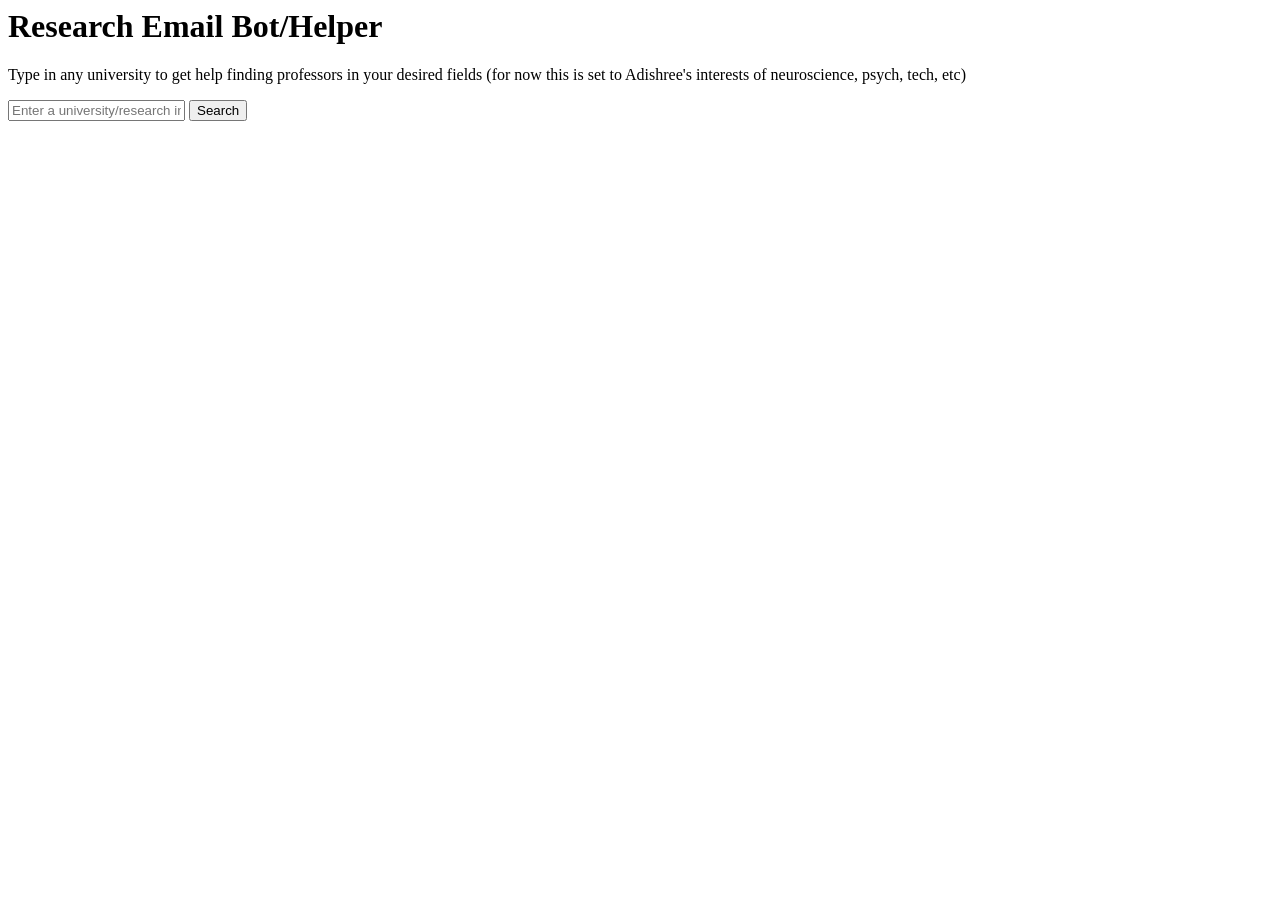
==== static/index.html @ cea08548 "start ui" ====
<html>
    <head>
        <title>Research Email Bot/Helper</title>
        <link rel="stylesheet" href="/static/style.css">
    </head>

    <body>
        <h1>Research Email Bot/Helper</h1>
        <p>Type in any university to get help finding professors in your desired fields (for now this is set to Adishree's interests of neuroscience, psych, tech, etc)</p>
        <div id="input-row">
            <input type="text" id="school-input" placeholder="Enter a university/research institution name"/>
            <button id="search-btn" onclick="search()">Search</button>
        </div>

        <div id="status"></div>
        <div id="results"></div>

        <script src="/static/script.js"></script>
    </body>
</html>
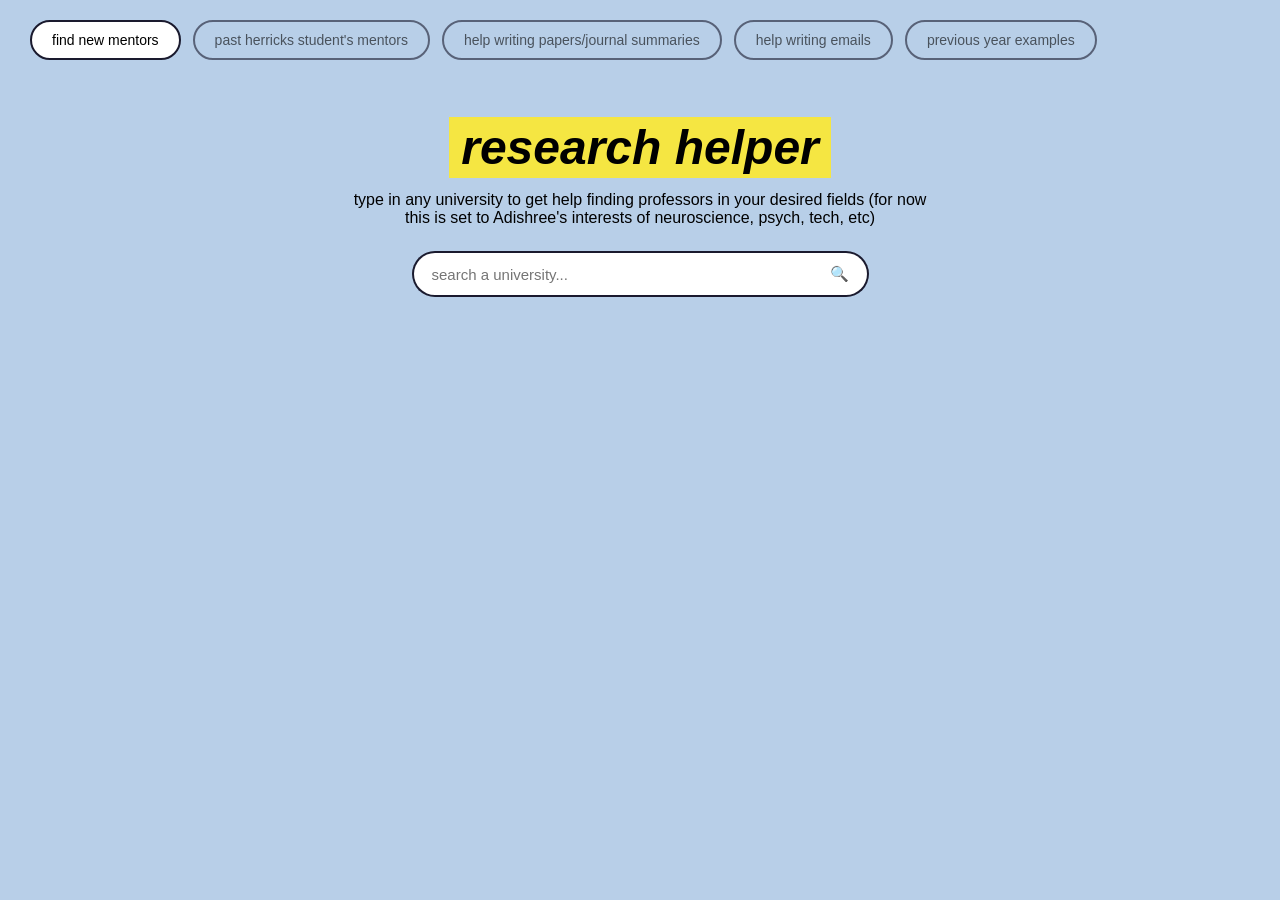
==== commit d0e54bf2: "styling to mtch the images" ====
--- a/static/index.html
+++ b/static/index.html
@@ -5,11 +5,21 @@
     </head>
 
     <body>
-        <h1>Research Email Bot/Helper</h1>
-        <p>Type in any university to get help finding professors in your desired fields (for now this is set to Adishree's interests of neuroscience, psych, tech, etc)</p>
-        <div id="input-row">
-            <input type="text" id="school-input" placeholder="Enter a university/research institution name"/>
-            <button id="search-btn" onclick="search()">Search</button>
+        <nav id="navbar">
+            <button class="nav-btn active">find new mentors</button>
+            <button class="nav-btn disabled">past herricks student's mentors</button>
+            <button class="nav-btn disabled">help writing papers/journal summaries</button>
+            <button class="nav-btn disabled">help writing emails</button>
+            <button class="nav-btn disabled">previous year examples</button>
+        </nav>
+
+        <div id="hero">
+            <h1><span class="highlight">research helper</span></h1>
+            <p>type in any university to get help finding professors in your desired fields (for now this is set to Adishree's interests of neuroscience, psych, tech, etc)</p>
+            <div id="input-row">
+                <input type="text" id="school-input" placeholder="search a university..."/>
+                <button id="search-btn" onclick="search()">🔍</button>
+            </div>
         </div>
 
         <div id="status"></div>
--- a/static/style.css
+++ b/static/style.css
@@ -0,0 +1,131 @@
+* {
+    box-sizing: border-box;
+    margin: 0;
+    padding: 0;
+}
+body{
+    font-family: sans-serif;
+    background: #b8cfe8;
+    min-height: 100vh;
+}
+#navbar{
+    display: flex;
+    gap:12px;
+    padding: 20px 30px;
+    flex-wrap: wrap;
+}
+.nav-btn{
+    padding: 10px 20px;
+    border-radius: 25px;
+    border: 2px solid #1a1a2e;
+    background: #b8cfe8;
+    font-size: 14px;
+    cursor: pointer;
+}
+.nav-btn.active{
+    background: white;
+}
+.nav-btn.disabled{
+    opacity: 0.6;
+    cursor: not-allowed;
+}
+#hero{
+    text-align: center;
+    padding: 40px 20px 30px;
+}
+h1{
+    font-size: 48px;
+    font-style: italic;
+    margin-bottom:16px;
+}
+.highlight{
+    background: #f5e642;
+    padding: 4px 12px;
+}
+#hero p{
+    font-size: 16px;
+    max-width: 600px;
+    margin: 0 auto 24px;
+}
+#input-row{
+    display: flex;
+    justify-content: center;
+    gap:0;
+}
+#school-input{
+    width:400px;
+    padding: 12px 18px;
+    font-size: 15px;
+    border: 2px solid #1a1a2e;
+    border-right: none;
+    border-radius: 25px 0 0 25px;
+    outline: none;
+    background: white;
+}
+#search-btn{
+    padding: 12px 18px;
+    font-size: 15px;
+    border: 2px solid #1a1a2e;
+    border-left: none;
+    border-radius: 0 25px 25px 0;
+    background: white;
+    cursor: pointer;
+}
+#status{
+    text-align: center;
+    padding:16px;
+    font-size:14px;
+    color: #333;
+}
+#results{
+    display: flex;
+    flex-direction: row;
+    overflow-x: auto;
+    gap: 16px;
+    padding: 10px 30px 30px;
+}
+.card{
+    background: #1a2e4a;
+    color: white; 
+    border-radius: 12px;
+    padding: 20px;
+    min-width: 260px;
+    max-width:260px;
+    flex-shrink:0;
+}
+.card-name{
+    background: #f5e642;
+    color: #1a1a2e; 
+    font-style: italic;
+    font-size: 18px;
+    font-weight: bold;
+    padding: 4px 10px;
+    margin-bottom: 14px;
+    display: inline-block;
+}
+.card-role{
+    font-size: 13px;
+    font-weight: bold;
+    margin-bottom: 6px;
+}
+.card-topics{
+    list-style: disc;
+    padding-left: 18px;
+    font-size: 13px;
+    margin-bottom: 16px;
+    line-height: 1.8;
+}
+.card-btn{
+    background: white;
+    color: #1a1a2e;
+    border: none;
+    border-radius: 20px;
+    padding: 8px 14px;
+    font-size: 12px;
+    font-style: italic;
+    cursor: pointer;
+    width: 100%;
+}
+.card-btn:hover{
+    background: #f5e642;
+}
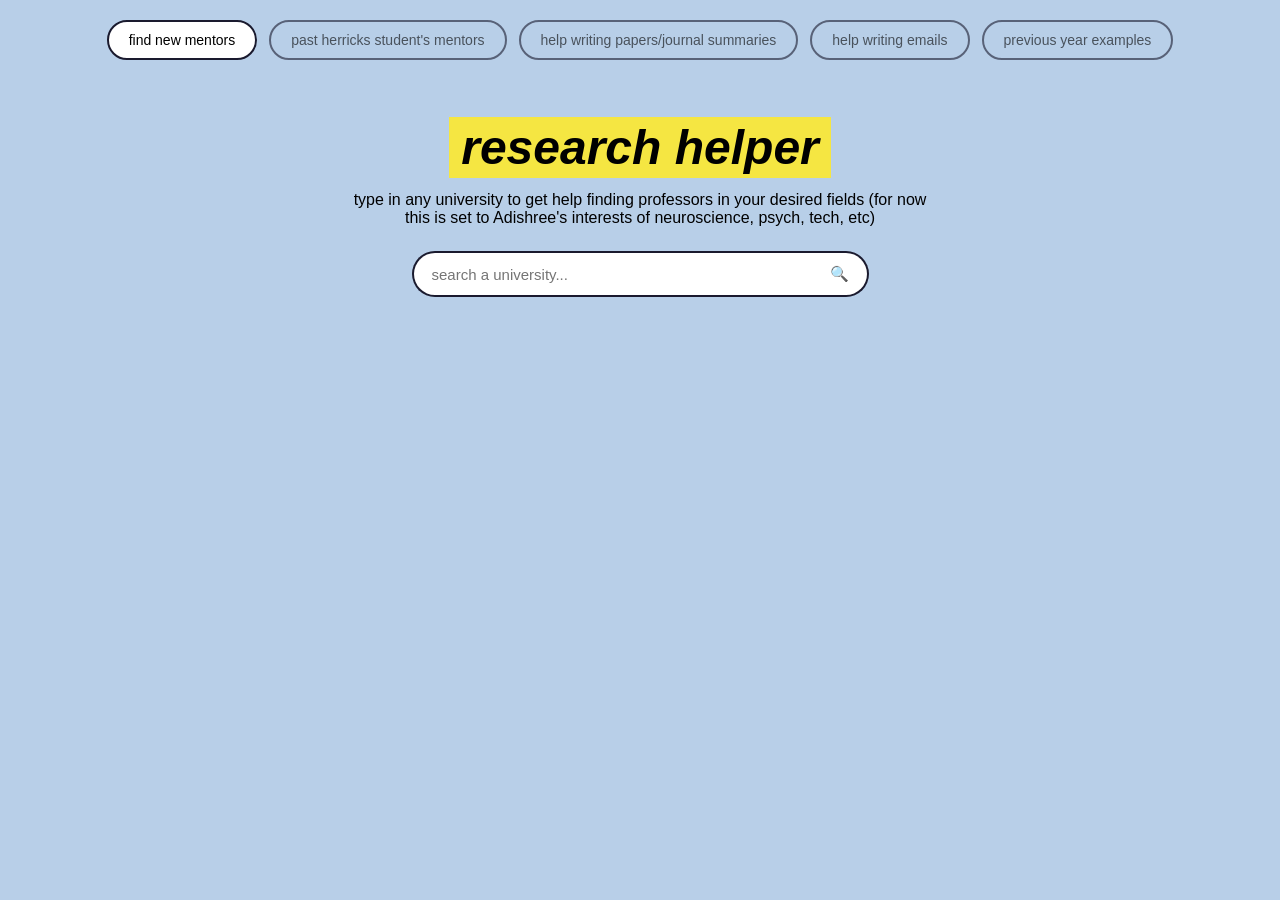
==== commit 6bec619e: "get urls" ====
--- a/static/index.html
+++ b/static/index.html
@@ -5,14 +5,15 @@
     </head>
 
     <body>
-        <nav id="navbar">
-            <button class="nav-btn active">find new mentors</button>
-            <button class="nav-btn disabled">past herricks student's mentors</button>
-            <button class="nav-btn disabled">help writing papers/journal summaries</button>
-            <button class="nav-btn disabled">help writing emails</button>
-            <button class="nav-btn disabled">previous year examples</button>
-        </nav>
-
+        <center>
+            <nav id="navbar" align="center">
+                <button class="nav-btn active">find new mentors</button>
+                <button class="nav-btn disabled">past herricks student's mentors</button>
+                <button class="nav-btn disabled">help writing papers/journal summaries</button>
+                <button class="nav-btn disabled">help writing emails</button>
+                <button class="nav-btn disabled">previous year examples</button>
+            </nav>
+        </center>
         <div id="hero">
             <h1><span class="highlight">research helper</span></h1>
             <p>type in any university to get help finding professors in your desired fields (for now this is set to Adishree's interests of neuroscience, psych, tech, etc)</p>
--- a/static/style.css
+++ b/static/style.css
@@ -13,6 +13,7 @@
     gap:12px;
     padding: 20px 30px;
     flex-wrap: wrap;
+    justify-content: center;
 }
 .nav-btn{
     padding: 10px 20px;
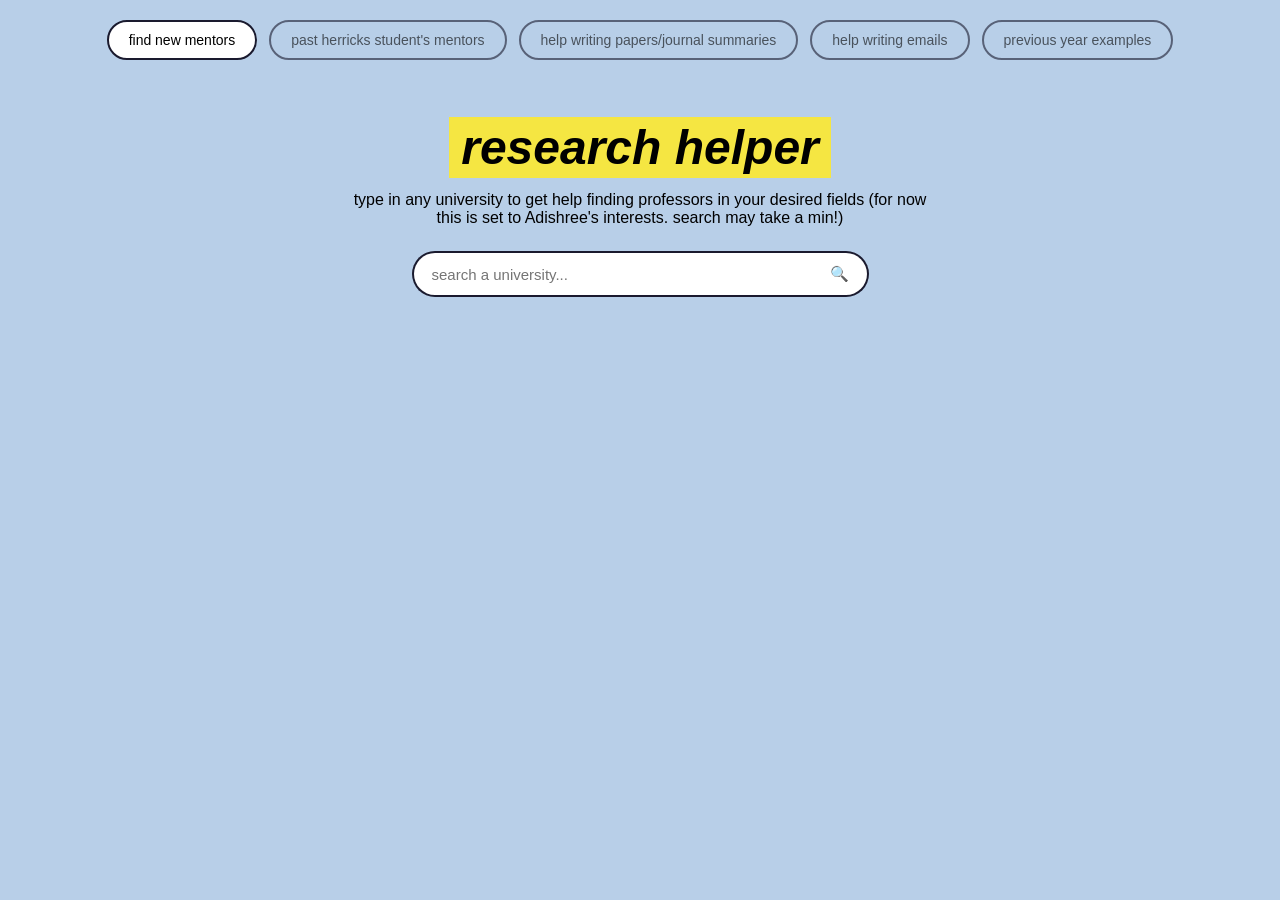
==== commit e12521bd: "styling and fixing links" ====
--- a/static/index.html
+++ b/static/index.html
@@ -16,7 +16,7 @@
         </center>
         <div id="hero">
             <h1><span class="highlight">research helper</span></h1>
-            <p>type in any university to get help finding professors in your desired fields (for now this is set to Adishree's interests of neuroscience, psych, tech, etc)</p>
+            <p>type in any university to get help finding professors in your desired fields (for now this is set to Adishree's interests. search may take a min!)</p>
             <div id="input-row">
                 <input type="text" id="school-input" placeholder="search a university..."/>
                 <button id="search-btn" onclick="search()">🔍</button>
--- a/static/style.css
+++ b/static/style.css
@@ -129,4 +129,185 @@
 }
 .card-btn:hover{
     background: #f5e642;
+}
+
+/* detials page */
+#prof-hero{
+    text-align: center;
+    padding: 40px 20px 20px;
+}
+.prof-meta{
+    color: #444;
+    margin-top: 8px;
+    font-size:15px;
+}
+#prof-body{
+    display: grid;
+    grid-template-columns: 1fr 380px;
+    gap: 40px;
+    max-width: 1100px;
+    margin: 0 auto;
+    padding: 20px 30px 60px;
+}
+.prof-sidebar{
+    display: flex;
+    flex-direction: column;
+    gap: 20px;
+}
+.prof-sidebar-card{
+    background: white;
+    border-radius: 12px;
+    padding: 24px;
+}
+.prof-sidebar-name{
+    font-style: italic;
+    font-size: 32px;
+    font-weight: bold;
+    background: #f5e642;
+    padding: 6px 14px;
+    display: inline-block;
+    margin-bottom: 20px;
+}
+.prof-sidebar-section h3{
+    font-size: 14px;
+    font-weight: bold;
+    margin-bottom: 10px;
+}
+.prof-sidebar-section ul{
+    list-style: disc;
+    padding-left: 18px;
+    font-size: 14px;
+    line-height:2;
+}
+.notes-card{
+    background: #f5f0e8;
+    border-radius: 12px;
+    padding: 20px;
+    font-size: 14px;
+}
+.notes-header{
+    display: flex;
+    justify-content: space-between;
+    align-items: center;
+    font-size: 13px;
+    color: #888;
+    margin-bottom: 14px;
+}
+.notes-tag{
+    background: #f5e642;
+    border: 2px solid #b8860b;
+    font-weight: bold;
+    font-size: 12px;
+    padding: 3px 10px;
+    border-radius: 4px;
+    display: inline-block;
+    margin-bottom: 12px;
+}
+.notes-email-btn{
+    background: #f5e642;
+    border: none;
+    border-radius: 20px;
+    padding: 8px 16px;
+    font-size: 13px;
+    cursor: pointer;
+    display: block;
+    margin-bottom: 10px;
+    text-decoration: none;
+    color: #1a1a2e;
+}
+.notes-email-btn:hover{
+    background: #e8d800;
+}
+.notes-email-addr{
+    font-size: 13px;
+    color: #333;
+}
+.notes-email-addr span{
+    font-weight: bold;
+}
+.publications-grid{
+    display:grid;
+    grid-template-columns: repeat(3,1fr);
+    gap: 12px;
+}
+.pub-card{
+    background: white;
+    border-radius: 8px;
+    overflow: hidden;
+    border: 1px solid #ddd;
+    font-size: 12px;
+}
+.pub-card-img{
+    width: 100%;
+    aspect-ratio: 1;
+    background: #e8e0d0;
+    display: flex;
+    align-items: center;
+    justify-content: center;
+    padding: 8px;
+    text-align: center;
+    font-size: 11px;
+    color: #555;
+    line-height: 1.4;
+}
+.pub-card-img a{
+    color: #1a2e4a;
+    text-decoration: none;
+    font-weight: 500;
+}
+.pub-card-img a:hover{
+    text-decoration: underline;
+}
+.pub-card-label{
+    padding: 6px 8px;
+    font-size: 11px;
+    color: #888;
+    border-top: 1px solid #eee;
+    white-space: nowrap;
+    overflow: hidden;
+    text-overflow: ellipsis;
+}
+.prof-section{
+    margin-bottom: 0;
+}
+.prof-section h2{
+    font-size: 13px;
+    font-weight: bold;
+    margin-bottom: 12px;
+    text-transform: uppercase;
+    letter-spacing: 0.05em;
+    color:#555;
+}
+.tag-row{
+    display:flex;
+    flex-wrap:wrap;
+    gap:8px;
+    margin-bottom:16px;
+}
+.tag{
+    font-size: 12px;
+    padding: 4px 12px;
+    background: #1a2e4a;
+    color: white;
+    border-radius: 20px;
+}
+.prof-link{
+    color: #1a2e4a;
+    font-size: 14px;
+    display: inline-block;
+    margin-bottom: 8px;
+    text-decoration: none;
+}
+.prof-link:hover{
+    text-decoration: underline;
+}
+.nac-btn{
+    padding: 10px 20px;
+    border-radius: 25px;
+    border: 2px solid #1a1a2e;
+    background: #b8cfe8;
+    font-size: 14px;
+    cursor:pointer;
+    text-decoration: none;
+    color: #1a1a2e;
 }
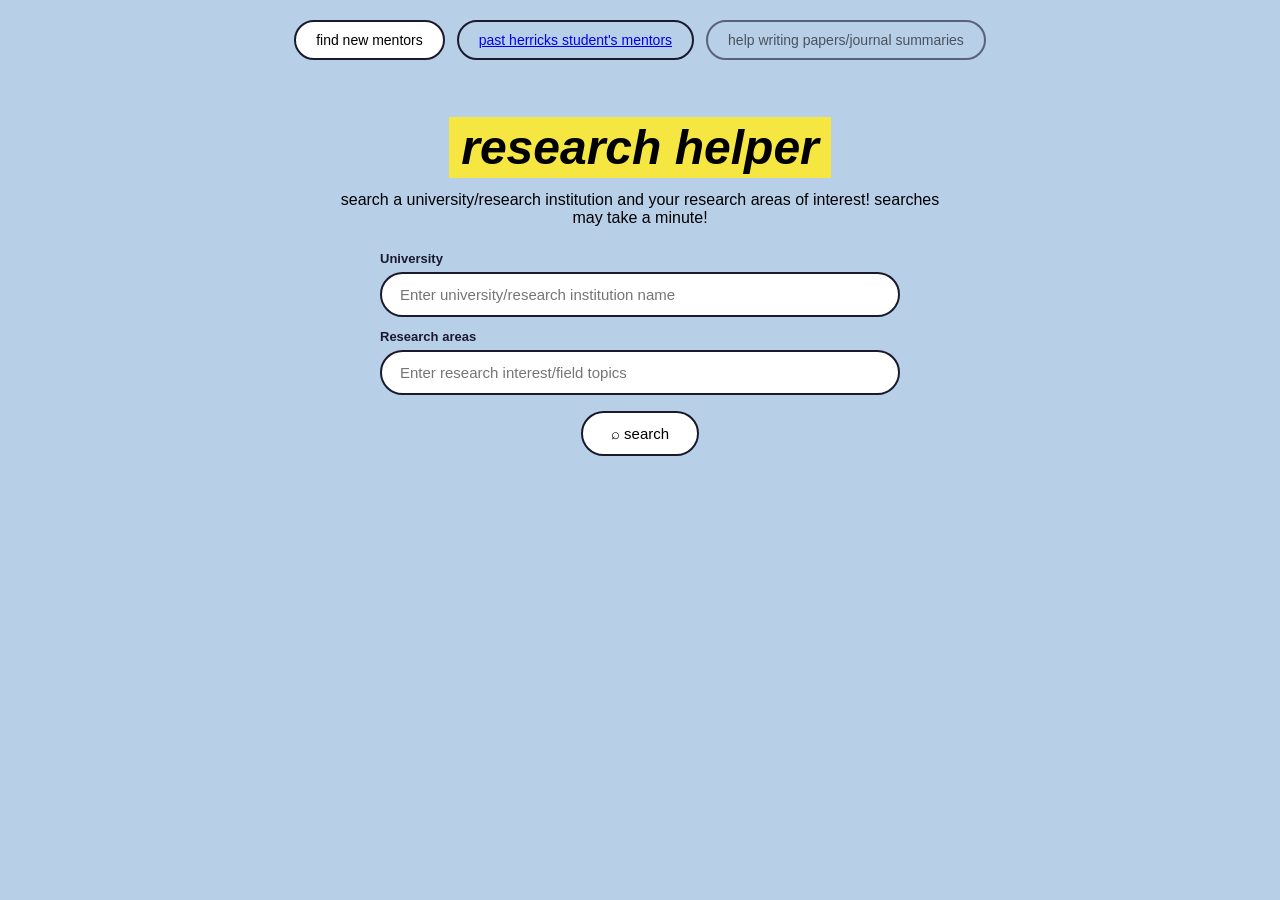
==== commit a64604f1: "add second field to search by topic" ====
--- a/static/index.html
+++ b/static/index.html
@@ -5,21 +5,24 @@
     </head>
 
     <body>
-        <center>
-            <nav id="navbar" align="center">
-                <button class="nav-btn active">find new mentors</button>
-                <button class="nav-btn disabled">past herricks student's mentors</button>
-                <button class="nav-btn disabled">help writing papers/journal summaries</button>
-                <button class="nav-btn disabled">help writing emails</button>
-                <button class="nav-btn disabled">previous year examples</button>
-            </nav>
-        </center>
+        <nav id="navbar">
+            <button class="nav-btn active">find new mentors</button>
+            <a href="https://docs.google.com/spreadsheets/d/18w40jiZjZiCOgTwDqlDRnTfTt3lYklaTQ6B7IC5_Wps/edit?usp=sharing" target="_blank" class="nav-btn">past herricks student's mentors</a>
+            <button class="nav-btn disabled">help writing papers/journal summaries</button>
+        </nav>
         <div id="hero">
             <h1><span class="highlight">research helper</span></h1>
-            <p>type in any university to get help finding professors in your desired fields (for now this is set to Adishree's interests. search may take a min!)</p>
-            <div id="input-row">
-                <input type="text" id="school-input" placeholder="search a university..."/>
-                <button id="search-btn" onclick="search()">🔍</button>
+            <p>search a university/research institution and your research areas of interest! searches may take a minute!</p>
+            <div id="search-form">
+                <div class="search-row">
+                    <label class="search-label" for="school-input">University</label>
+                    <input type="text" id="school-input" class="search-input" placeholder="Enter university/research institution name"/>
+                </div>
+                <div class="search-row">
+                    <label class="search-label" for="category-input">Research areas</label>
+                    <input type="text" id="category-input" class="search-input" placeholder="Enter research interest/field topics"/>
+                </div>
+                <button id="search-btn" onclick="search()">⌕ search</button>
             </div>
         </div>
 
--- a/static/style.css
+++ b/static/style.css
@@ -48,29 +48,43 @@
     max-width: 600px;
     margin: 0 auto 24px;
 }
-#input-row{
-    display: flex;
-    justify-content: center;
-    gap:0;
-}
-#school-input{
-    width:400px;
+#search-form{
+    display: flex;
+    flex-direction: column;
+    align-items: center;
+    gap: 12px;
+    max-width: 520px;
+    margin: 0 auto;
+}
+.search-row{
+    display: flex;
+    flex-direction: column;
+    align-items: flex-start;
+    gap: 6px;
+    width: 100%;
+}
+.search-label{
+    font-size: 13px;
+    font-weight: 600;
+    color: #1a1a2e;
+}
+.search-input{
+    width: 100%;
     padding: 12px 18px;
     font-size: 15px;
     border: 2px solid #1a1a2e;
-    border-right: none;
-    border-radius: 25px 0 0 25px;
+    border-radius: 25px;
     outline: none;
     background: white;
 }
 #search-btn{
-    padding: 12px 18px;
+    padding: 12px 28px;
     font-size: 15px;
     border: 2px solid #1a1a2e;
-    border-left: none;
-    border-radius: 0 25px 25px 0;
+    border-radius: 25px;
     background: white;
     cursor: pointer;
+    margin-top: 4px;
 }
 #status{
     text-align: center;
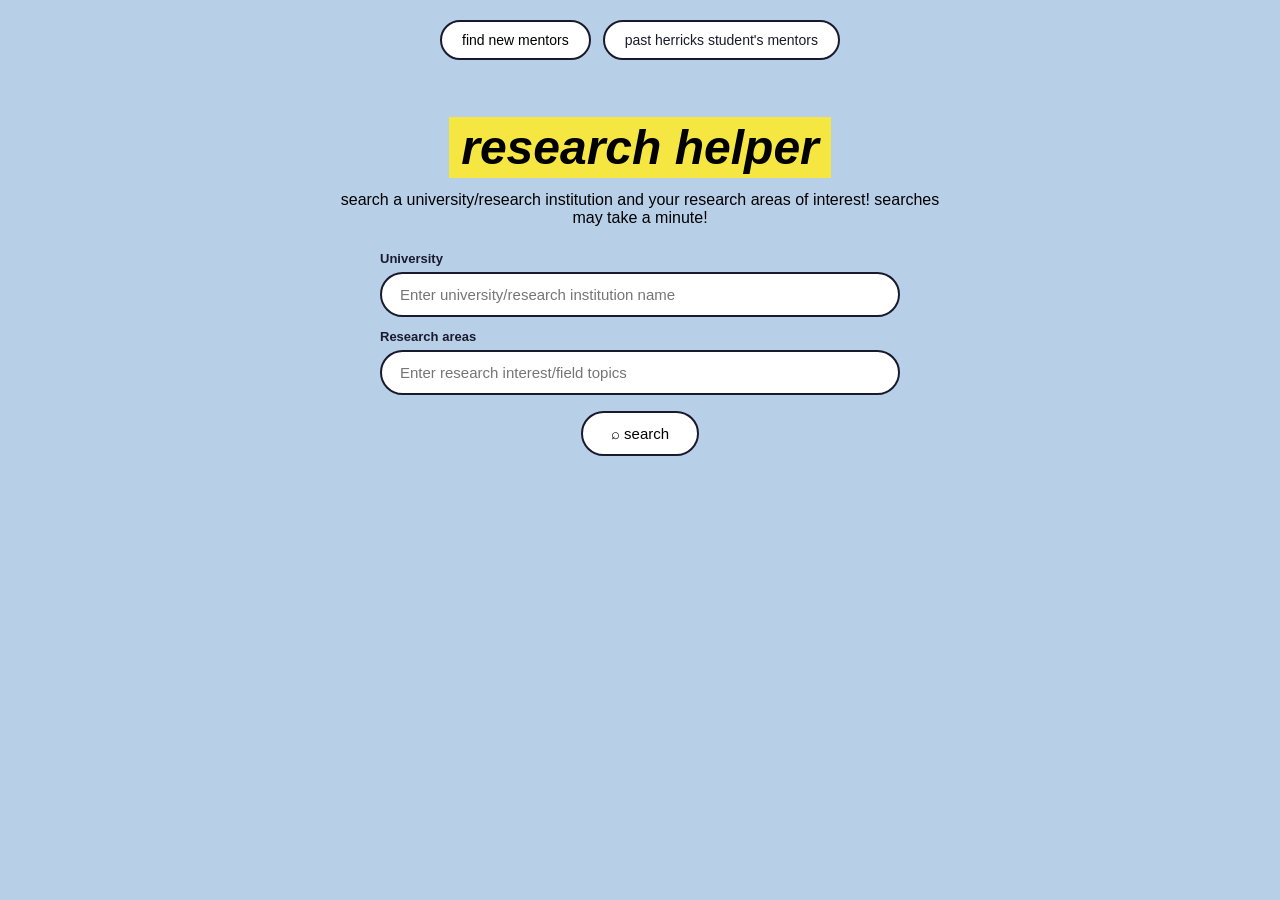
==== commit 8c0b7d43: "ai debug api issue" ====
--- a/static/index.html
+++ b/static/index.html
@@ -8,7 +8,6 @@
         <nav id="navbar">
             <button class="nav-btn active">find new mentors</button>
             <a href="https://docs.google.com/spreadsheets/d/18w40jiZjZiCOgTwDqlDRnTfTt3lYklaTQ6B7IC5_Wps/edit?usp=sharing" target="_blank" class="nav-btn">past herricks student's mentors</a>
-            <button class="nav-btn disabled">help writing papers/journal summaries</button>
         </nav>
         <div id="hero">
             <h1><span class="highlight">research helper</span></h1>
@@ -27,6 +26,7 @@
         </div>
 
         <div id="status"></div>
+        <div id="status-warnings"></div>
         <div id="results"></div>
 
         <script src="/static/script.js"></script>
--- a/static/style.css
+++ b/static/style.css
@@ -91,6 +91,27 @@
     padding:16px;
     font-size:14px;
     color: #333;
+}
+#status-warnings{
+    max-width: 640px;
+    margin: 0 auto 12px;
+    padding: 0 20px;
+}
+.api-warning{
+    background: #fff3cd;
+    border: 2px solid #e6b800;
+    color: #5c4a00;
+    padding: 12px 16px;
+    border-radius: 10px;
+    font-size: 14px;
+    line-height: 1.5;
+    margin: 0;
+}
+.api-notice{
+    color: #888;
+    font-size: 14px;
+    line-height: 1.5;
+    margin: 0;
 }
 #results{
     display: flex;
@@ -123,6 +144,12 @@
     font-weight: bold;
     margin-bottom: 6px;
 }
+.card-match{
+    font-size: 11px;
+    color: #b8cfe8;
+    margin-top: 10px;
+    line-height: 1.4;
+}
 .card-topics{
     list-style: disc;
     padding-left: 18px;
@@ -324,4 +351,9 @@
     cursor:pointer;
     text-decoration: none;
     color: #1a1a2e;
+}
+a.nav-btn{
+    text-decoration: none;
+    color: #1a1a2e;
+    background: white;
 }
